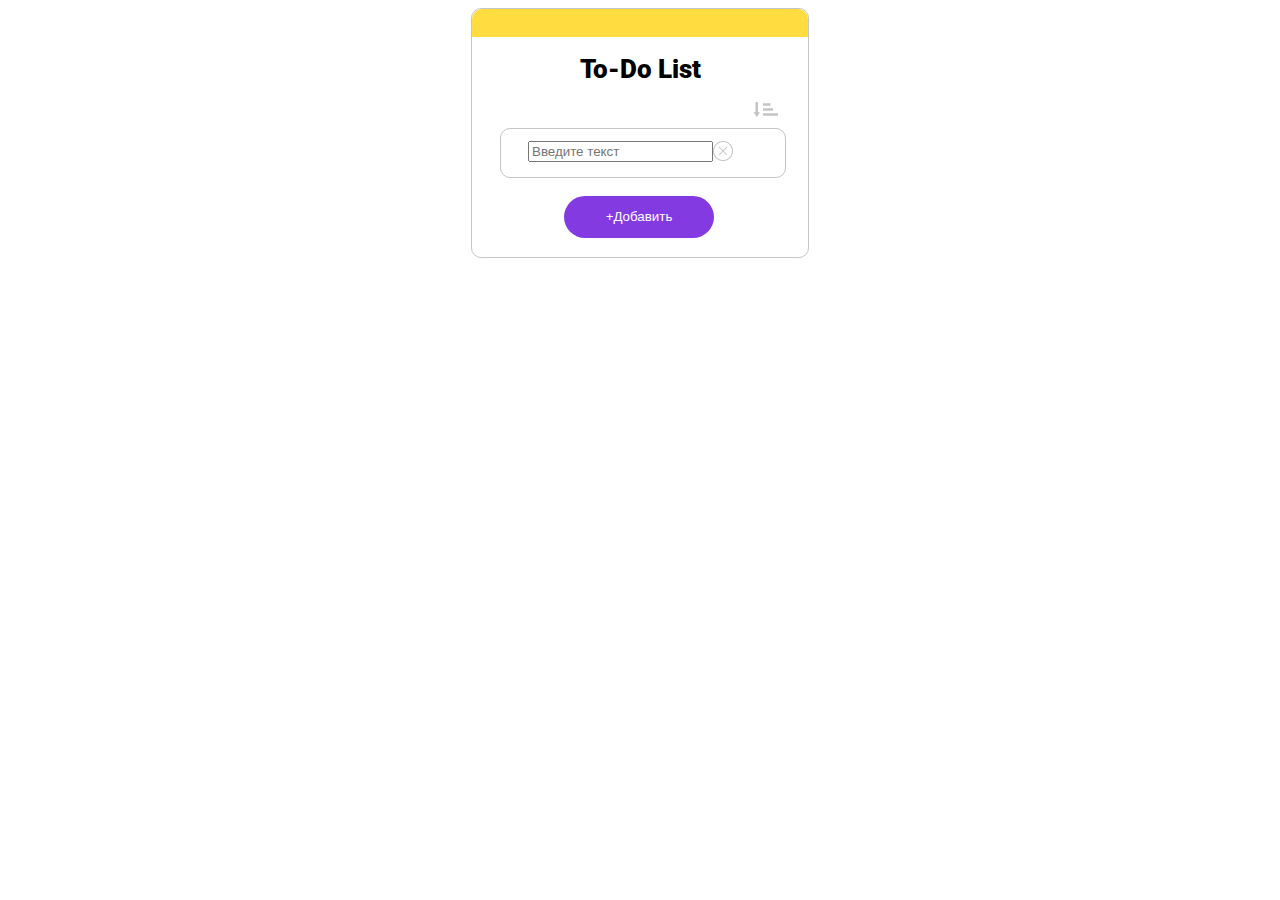
==== index.html @ 832c2a10 "first commit" ====
<!DOCTYPE html>
<html lang="en">
<head>
    <meta charset="UTF-8">
    <meta http-equiv="X-UA-Compatible" content="IE=edge">
    <meta name="viewport" content="width=device-width, initial-scale=1.0">
    <title>Document</title>
    <link rel="stylesheet" href="style.css">
    <link rel="preconnect" href="https://fonts.googleapis.com">
<link rel="preconnect" href="https://fonts.gstatic.com" crossorigin>
<link href="https://fonts.googleapis.com/css2?family=Roboto:wght@100;300;400;700&display=swap" rel="stylesheet">

</head>
<body>
    <div id = 'general'>
        <div id = 'header'>

        </div>

        <div id = 'name'>
            <h1>To-Do List</h1>
        </div>

        <div id = 'imgForSort'>
            <img src="image/Group 74.png" alt="imgSort">
        </div>

        <div id = 'textBlock'>
            
            <div id = 'inputTable'>
                <input type="text" placeholder="Введите текст">
            </div>

            <div>
                <img src="image/Group 77.png" alt="imgDell">
            </div>

            <div id = 'list'>
                <ul>

                </ul>
            </div>

        </div>

        <div id = 'btn'>
            <button><span>+</span>Добавить</button>
        </div>

    </div>

    <script src="script.js"></script>
</body>
</html>
---- style.css ----
body {
    display: flex;
    justify-content: center;
}

#general {
    width: 336px;
    border-color: #C4C4C4;
    border-width: 1px;
    border-style: solid;
    border-radius: 10px;
    font-family: 'Roboto', sans-serif;
}

#header {
    background: #FFDC40;
    height: 28px;
    width: 100%;
    border-radius: 10px 10px 0 0;
    justify-content: center;
}

#name {
    display: flex;
    justify-content: center;
}

h1 {
    font-size: 26px;
    font-weight: 900;
}

#imgForSort {
    display: flex;
    justify-content: flex-end;
    padding-right: 30px;
}

#textBlock {
    box-sizing: border-box;
    padding: 12px 27px 12px 27px;
    width: 286px;
    border-color: #C4C4C4;
    border-width: 1px;
    border-style: solid;
    border-radius: 10px;
    font-family: 'Roboto', sans-serif;
    margin-left: 28px;
    margin-top: 11px;
    display: flex;
    justify-content: space-between;
}

#btn button {
    background-color: #833AE0;
    border-width: 0;
    width: 150px;
    height: 42px;
    border-radius: 71px;
    color: white;
    margin: 18px 94px 19px 92px;
    
    
    
}

/* #btn span {
    width: 42px;
    height: 42px;
    background-color: #9953F1;
    display: table-cell;
    border-radius: 71px;
    text-align: center;
    vertical-align: middle;
    
} */
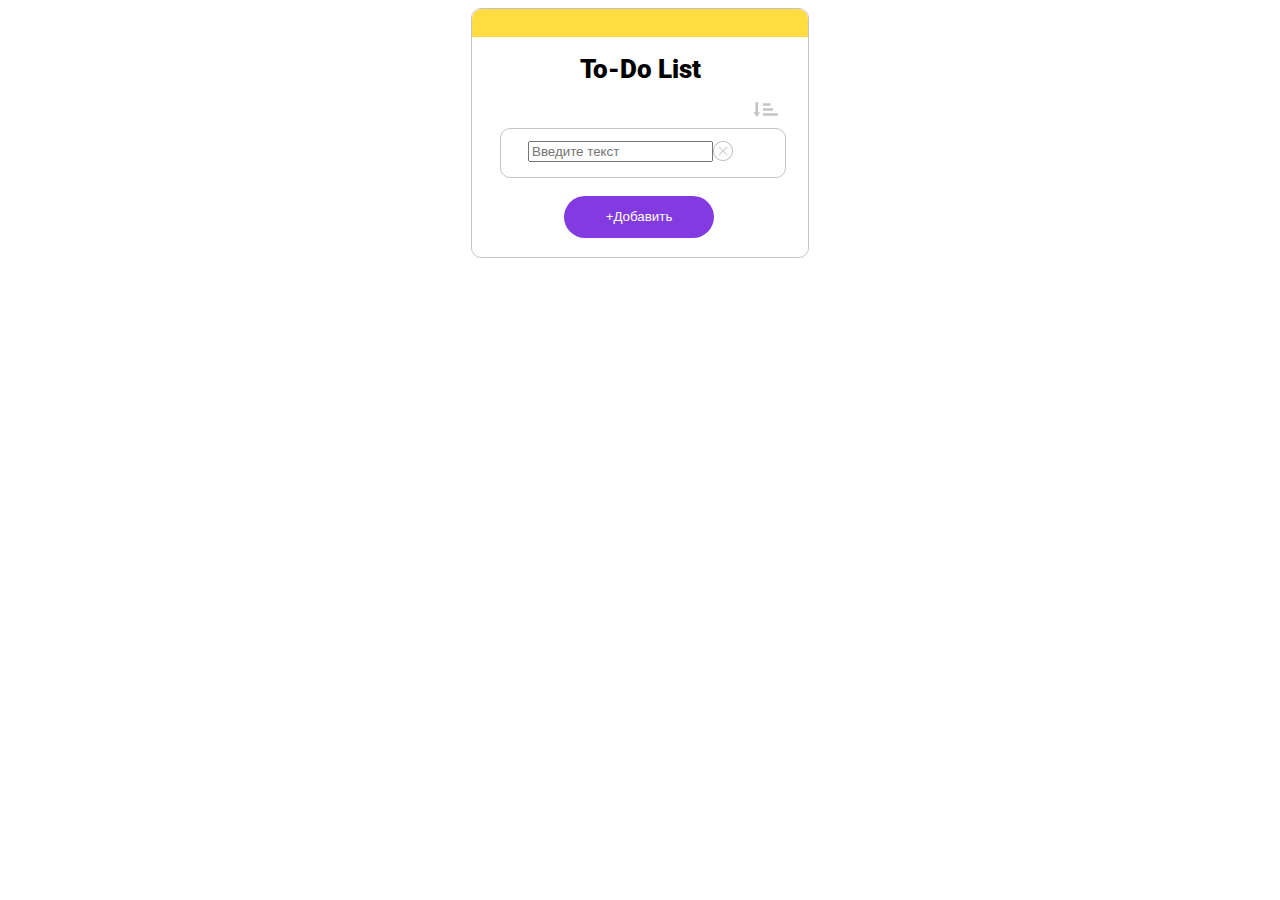
==== commit a6ed2d6b: "js" ====
--- a/index.html
+++ b/index.html
@@ -24,29 +24,29 @@
         <div id = 'imgForSort'>
             <img src="image/Group 74.png" alt="imgSort">
         </div>
+        <form>
+            <div id = 'textBlock'>
+                
+                <div id = 'inputTable'>
+                    <input type="text" name = 'inputTxt' placeholder="Введите текст">
+                </div>
 
-        <div id = 'textBlock'>
-            
-            <div id = 'inputTable'>
-                <input type="text" placeholder="Введите текст">
+                <div>
+                    <img src="image/Group 77.png" alt="imgDell">
+                </div>
+
+                <div id = 'list'>
+                    <ul id = 'ulList'>
+                        
+                    </ul>
+                </div>
+
             </div>
 
-            <div>
-                <img src="image/Group 77.png" alt="imgDell">
+            <div id = 'btn'>
+                <button><span>+</span>Добавить</button>
             </div>
-
-            <div id = 'list'>
-                <ul>
-
-                </ul>
-            </div>
-
-        </div>
-
-        <div id = 'btn'>
-            <button><span>+</span>Добавить</button>
-        </div>
-
+        </form>
     </div>
 
     <script src="script.js"></script>
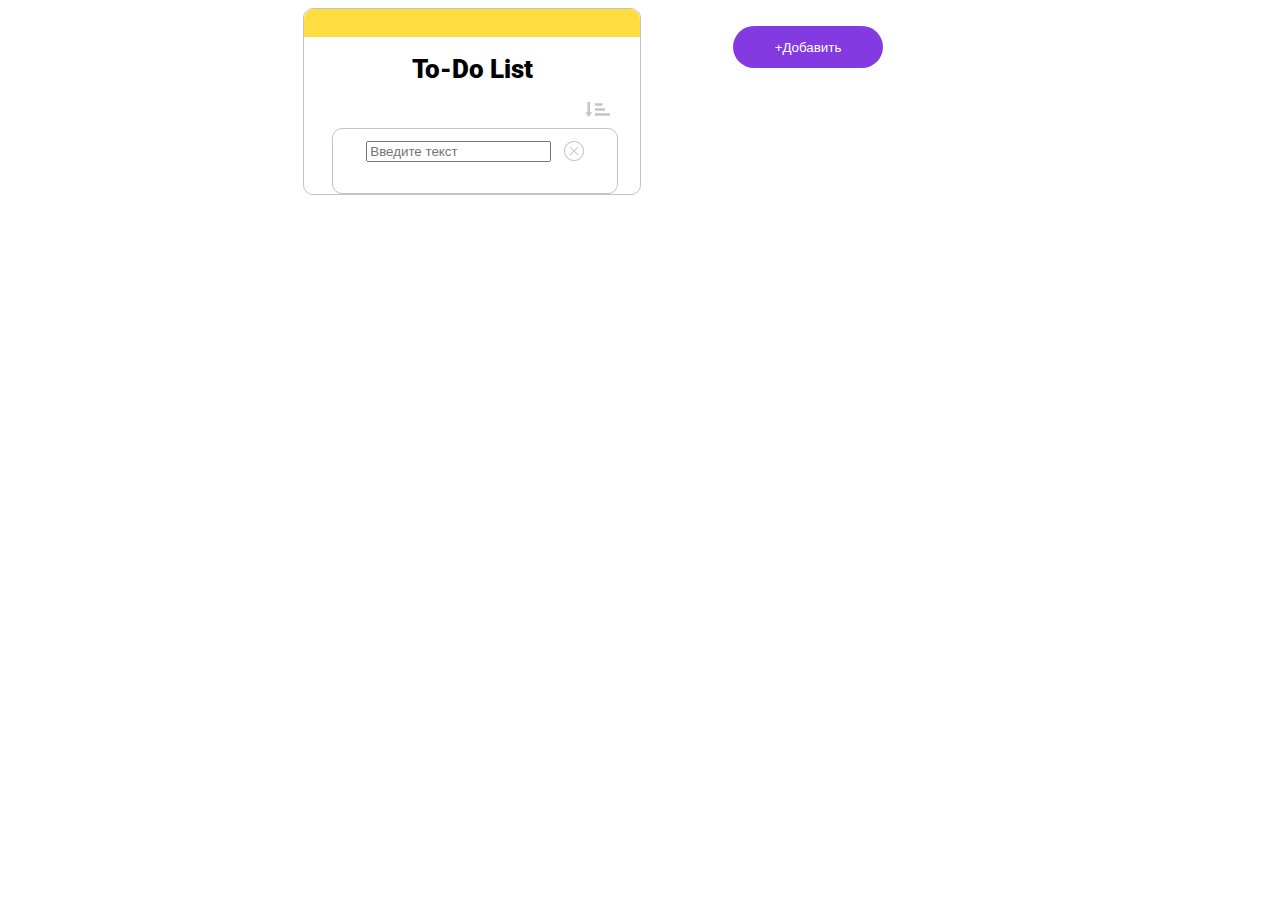
==== commit 0660f23a: "project" ====
--- a/index.html
+++ b/index.html
@@ -13,10 +13,9 @@
 </head>
 <body>
     <div id = 'general'>
+        
         <div id = 'header'>
-
         </div>
-
         <div id = 'name'>
             <h1>To-Do List</h1>
         </div>
@@ -24,23 +23,25 @@
         <div id = 'imgForSort'>
             <img src="image/Group 74.png" alt="imgSort">
         </div>
+        
         <form>
             <div id = 'textBlock'>
-                
-                <div id = 'inputTable'>
-                    <input type="text" name = 'inputTxt' placeholder="Введите текст">
+                <div class = 'inputAndList'>
+                    <div id = 'inputTable'>
+                        <input type="text" name = 'inputTxt' placeholder="Введите текст">
+                    </div>
+
+                    <div>
+                        <img src="image/Group 77.png" alt="imgDell">
+                    </div>
                 </div>
-
-                <div>
-                    <img src="image/Group 77.png" alt="imgDell">
-                </div>
-
+                    
                 <div id = 'list'>
                     <ul id = 'ulList'>
-                        
                     </ul>
                 </div>
-
+                    
+                </div>
             </div>
 
             <div id = 'btn'>
--- a/style.css
+++ b/style.css
@@ -48,7 +48,7 @@
     margin-left: 28px;
     margin-top: 11px;
     display: flex;
-    justify-content: space-between;
+    flex-direction: column;
 }
 
 #btn button {
@@ -59,11 +59,17 @@
     border-radius: 71px;
     color: white;
     margin: 18px 94px 19px 92px;
-    
-    
-    
 }
 
+.inputAndList {
+    display: flex;
+    justify-content: space-around;
+}
+
+form {
+    display: flex;
+    flex-direction: column;
+}
 /* #btn span {
     width: 42px;
     height: 42px;
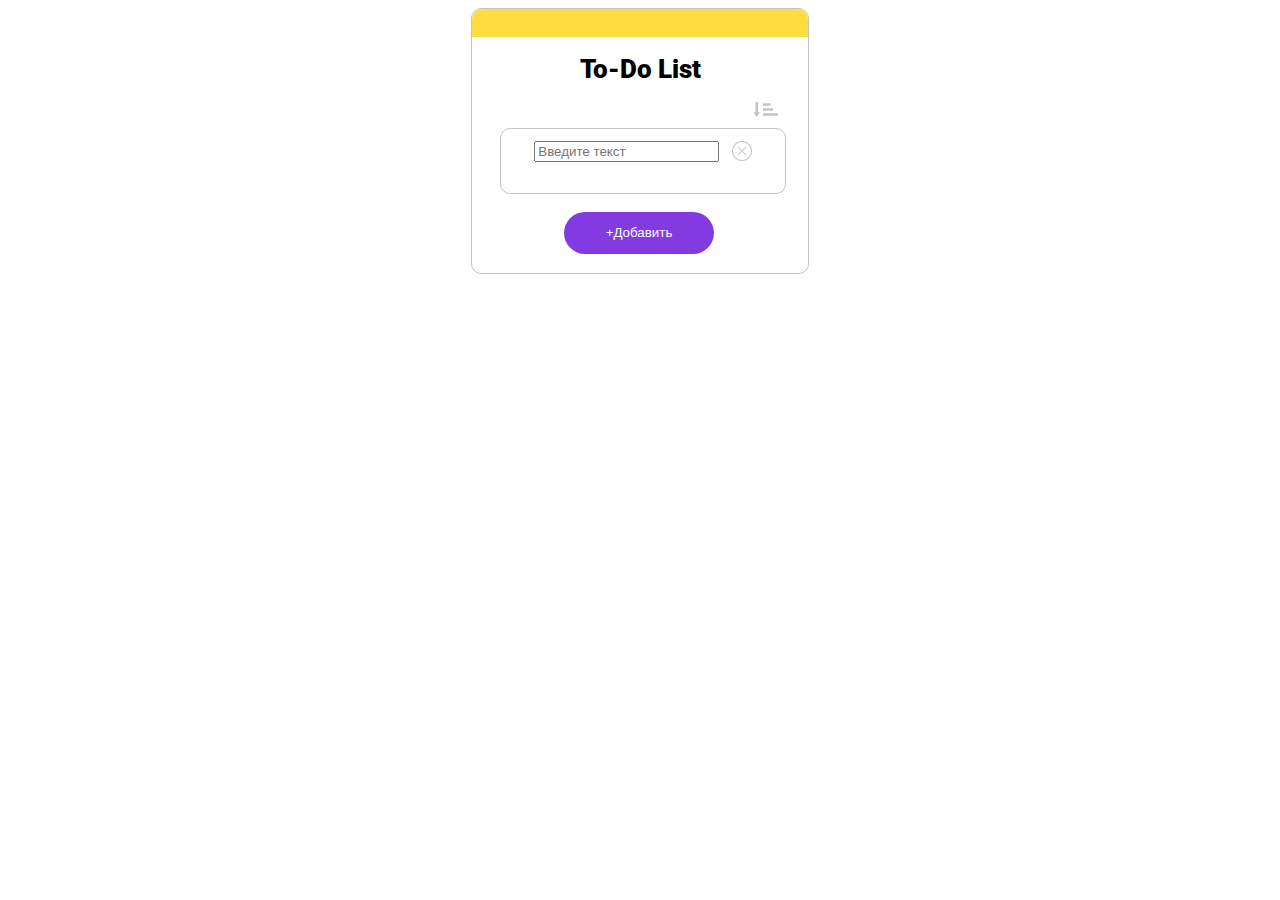
==== commit f9900c3c: "project for Kamil" ====
--- a/index.html
+++ b/index.html
@@ -40,9 +40,8 @@
                     <ul id = 'ulList'>
                     </ul>
                 </div>
-                    
-                </div>
             </div>
+            
 
             <div id = 'btn'>
                 <button><span>+</span>Добавить</button>
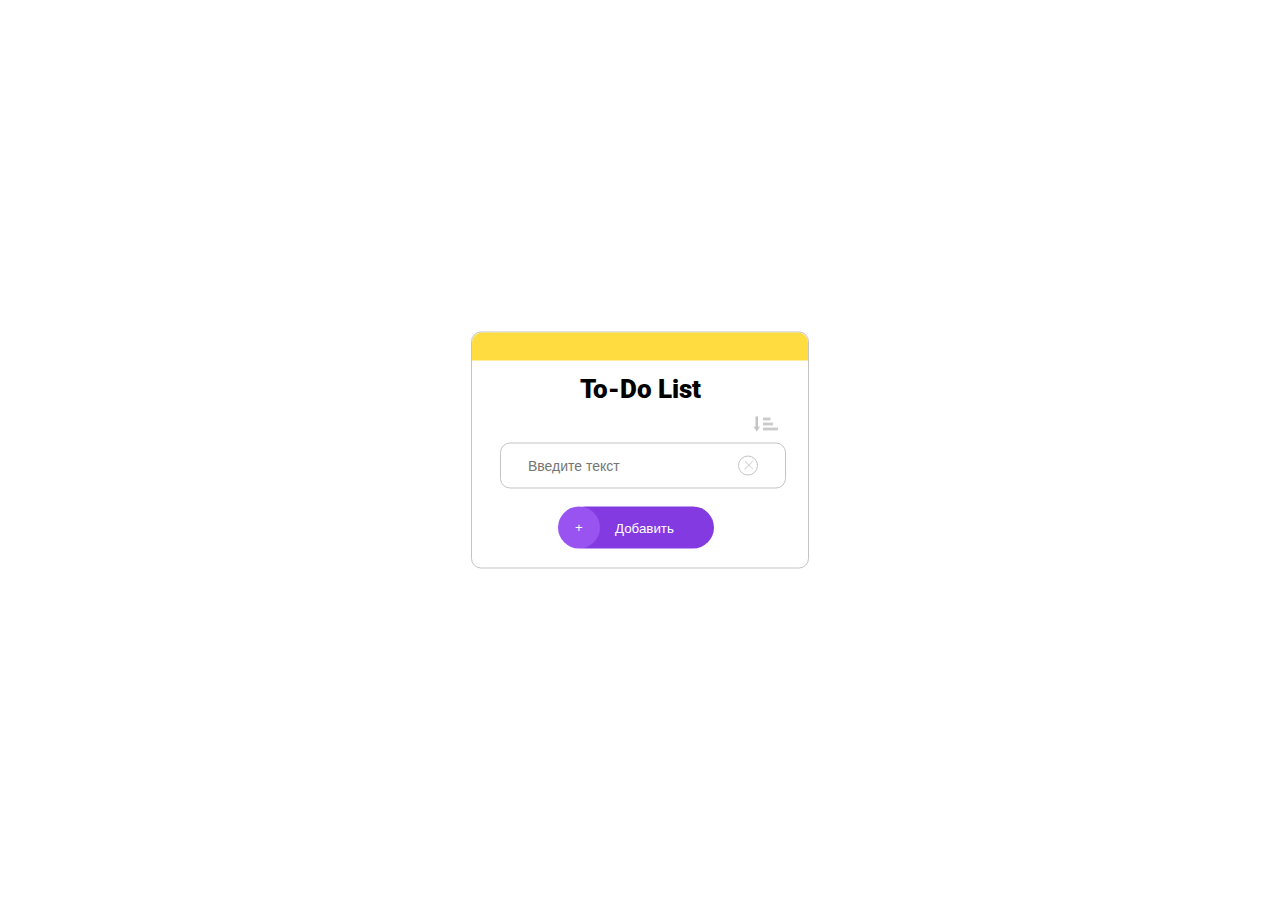
==== commit ce4195f4: "all" ====
--- a/index.html
+++ b/index.html
@@ -12,38 +12,38 @@
 
 </head>
 <body>
-    <div id = 'general'>
+    <div id='general'>
         
-        <div id = 'header'>
+        <div id='header'>
         </div>
-        <div id = 'name'>
+        <div id='name'>
             <h1>To-Do List</h1>
         </div>
 
-        <div id = 'imgForSort'>
+        <div id='imgForSort'>
             <img src="image/Group 74.png" alt="imgSort">
         </div>
         
         <form>
-            <div id = 'textBlock'>
-                <div class = 'inputAndList'>
-                    <div id = 'inputTable'>
-                        <input type="text" name = 'inputTxt' placeholder="Введите текст">
+            <div id='textBlock'>
+                <div class='inputAndList'>
+                    <div id='inputTable'>
+                        <input type="text" name='inputTxt' placeholder="Введите текст">
                     </div>
 
                     <div>
-                        <img src="image/Group 77.png" alt="imgDell">
+                       <div class="x" id='imgForDelInputText'></div> <!-- <img id='imgForDelInputText' src="image/Group 77.png" alt="imgDell"> -->
                     </div>
                 </div>
                     
-                <div id = 'list'>
-                    <ul id = 'ulList'>
+                <div id='list'>
+                    <ul id='ulList'>
                     </ul>
                 </div>
             </div>
             
 
-            <div id = 'btn'>
+            <div id='btn'>
                 <button><span>+</span>Добавить</button>
             </div>
         </form>
--- a/style.css
+++ b/style.css
@@ -1,9 +1,21 @@
+* {
+    padding: 0;
+    margin: 0;
+}
+html,body {
+    width: 100%;
+    height: 100%;
+}
 body {
     display: flex;
     justify-content: center;
 }
 
 #general {
+    position: absolute;
+    top: 50%;
+    left: 50%;
+    transform: translate(-50%, -50%);
     width: 336px;
     border-color: #C4C4C4;
     border-width: 1px;
@@ -21,19 +33,22 @@
 }
 
 #name {
-    display: flex;
-    justify-content: center;
+    text-align: center;
 }
 
 h1 {
     font-size: 26px;
     font-weight: 900;
+    margin: 13px 0;
 }
 
 #imgForSort {
     display: flex;
     justify-content: flex-end;
     padding-right: 30px;
+}
+#imgForSort>img:hover {
+    filter: brightness(0);
 }
 
 #textBlock {
@@ -59,24 +74,84 @@
     border-radius: 71px;
     color: white;
     margin: 18px 94px 19px 92px;
+    display: inline-flex;
+    align-items: center;
+}
+
+#btn span {
+    width: 42px;
+    height: 42px;
+    background-color: #9953F1;
+    border-radius: 71px;
+    margin-left: -6px;
+    display: inline-block;
+    line-height: 42px;
+    margin-right: 15px;
 }
 
 .inputAndList {
     display: flex;
-    justify-content: space-around;
+    justify-content: space-between;
+}
+
+input {
+    border: none;
+    outline: none;
+    font-size: 14px;
 }
 
 form {
     display: flex;
     flex-direction: column;
 }
-/* #btn span {
-    width: 42px;
-    height: 42px;
-    background-color: #9953F1;
-    display: table-cell;
-    border-radius: 71px;
-    text-align: center;
-    vertical-align: middle;
+
+ul {
+    list-style-type: none;
+    padding-left: 0px;
+}
+
+ul li {
+    display: flex;
+    justify-content: space-between;
+    margin-top: 15px;
+}
+
+#ulList {
+    display: none;
+}
+
+img#imgForDelInputText:hover,
+#ulList>li>img:hover {
+    background: url('../tracker/image/Group 70 col.png') no-repeat !important;
+} 
+
+.x {
+    width: 18px;
+    height: 18px;
+    border-radius: 50%;
+    border: 1px solid #C4C4C4;
+    position: relative;
+
+}
+
+.x:after {
+    content: '+';
+    position: absolute;
+    top: 7px;
+    left: -2px;
+    width: 14px;
+    height: 14px;
+    transform: rotate(45deg);
+    font-size: 23px;
+    font-weight: 100;
+    line-height: 0;
+    color: #C4C4C4;
+}
+
+.x:hover {
+    background-color: #833AE0;
     
-} */+}
+.x:hover:after {
+    color: white;
+}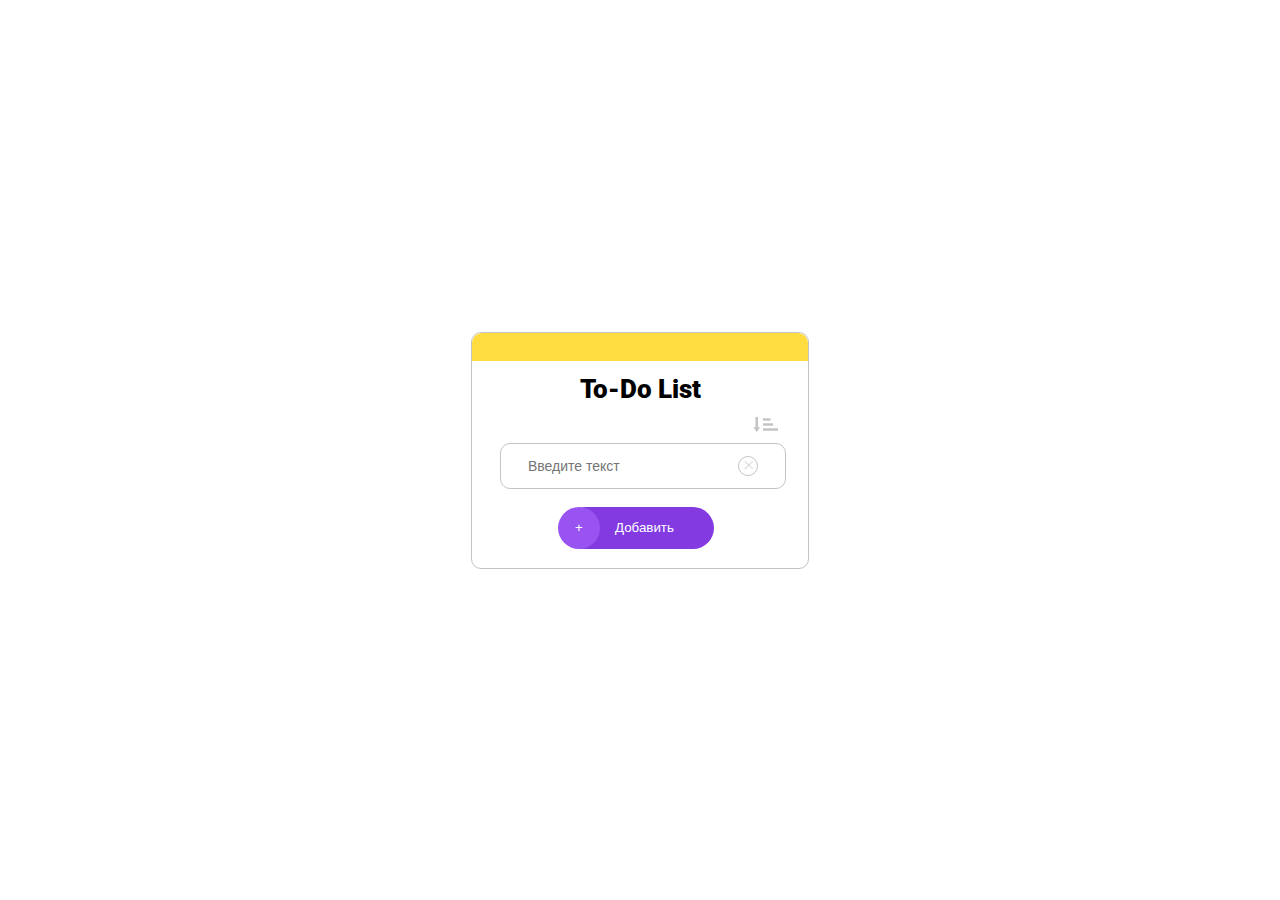
==== commit 675c9fd7: "allall" ====
--- a/index.html
+++ b/index.html
@@ -12,7 +12,7 @@
 
 </head>
 <body>
-    <div id='general'>
+    <div id="general">
         
         <div id='header'>
         </div>
--- a/style.css
+++ b/style.css
@@ -9,13 +9,15 @@
 body {
     display: flex;
     justify-content: center;
+    align-items: center;
 }
 
 #general {
-    position: absolute;
+    /* position: absolute;
     top: 50%;
     left: 50%;
-    transform: translate(-50%, -50%);
+    transform: translate(-50%, -50%); */
+    height: auto;
     width: 336px;
     border-color: #C4C4C4;
     border-width: 1px;
@@ -52,9 +54,9 @@
 }
 
 #textBlock {
-    box-sizing: border-box;
+    /* box-sizing: border-box; */
     padding: 12px 27px 12px 27px;
-    width: 286px;
+    /* width: 286px; */
     border-color: #C4C4C4;
     border-width: 1px;
     border-style: solid;
@@ -62,6 +64,7 @@
     font-family: 'Roboto', sans-serif;
     margin-left: 28px;
     margin-top: 11px;
+    margin-right: 22px;
     display: flex;
     flex-direction: column;
 }
